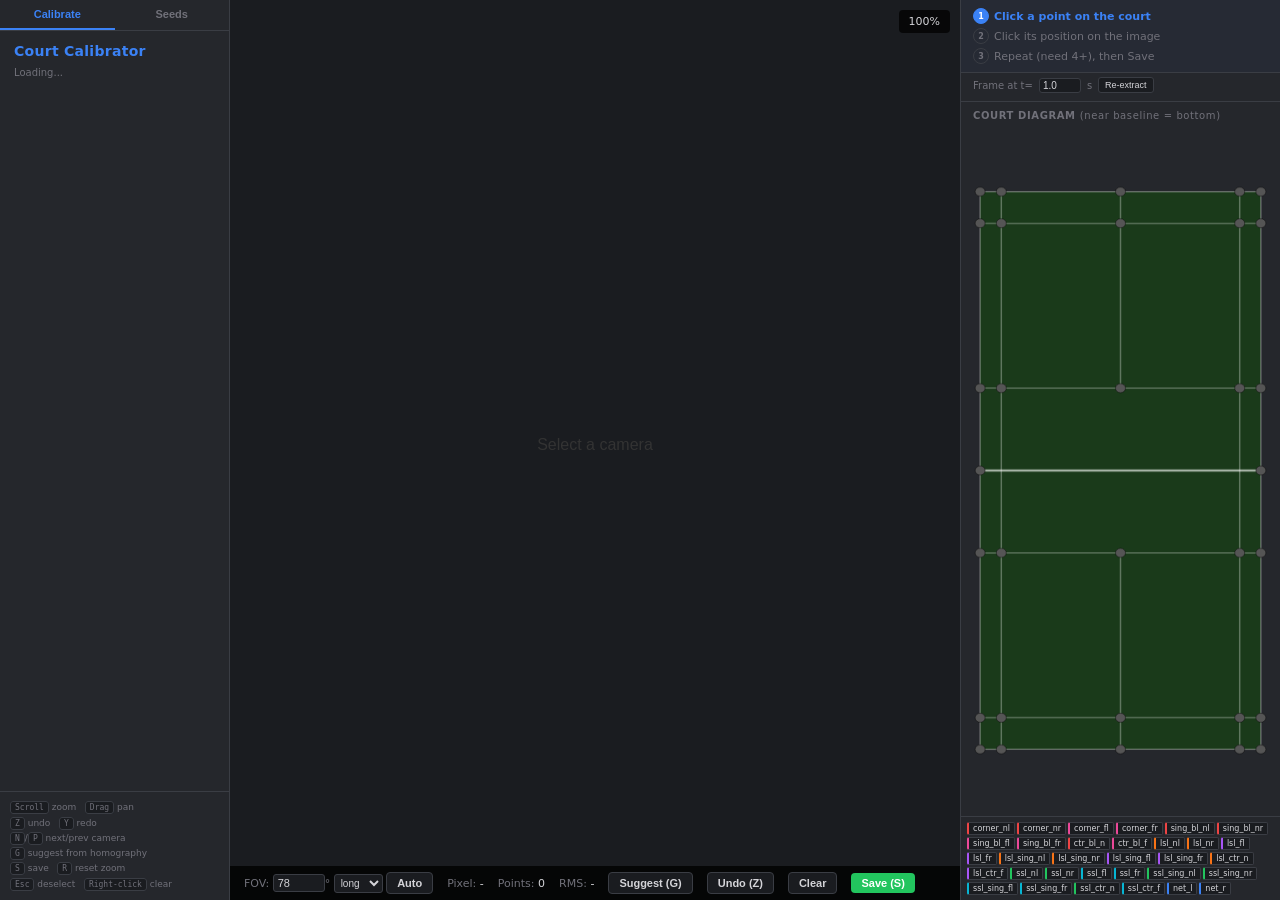
==== tools/calibrator.html @ 5d238a74 "BadmintonVR (NTU copy): offline pose pipeline v0.7.x for the GPU PC + Unity viewer tools/ = 2D pose " ====
<!DOCTYPE html>
<html lang="en">
<head>
<meta charset="utf-8">
<title>Court Calibrator</title>
<style>
:root{--bg:#1a1c20;--fg:#d4d4d8;--accent:#3b82f6;--panel:#25272c;--border:#3a3d44;
--danger:#ef4444;--success:#22c55e;--warn:#eab308;--muted:#71717a;}
*{margin:0;padding:0;box-sizing:border-box;}
body{font-family:'Segoe UI',system-ui,sans-serif;background:var(--bg);color:var(--fg);display:flex;height:100vh;overflow:hidden;}

.sb{width:230px;min-width:230px;background:var(--panel);border-right:1px solid var(--border);display:flex;flex-direction:column;}
.sb h2{padding:12px 14px 4px;font-size:14px;color:var(--accent);letter-spacing:.02em;}
.sb .info{padding:4px 14px 8px;font-size:10px;color:var(--muted);}
.grp{border-bottom:1px solid var(--border);}
.grp h3{padding:6px 12px 2px;font-size:10px;text-transform:uppercase;letter-spacing:.06em;color:var(--muted);cursor:default;}
.ci{padding:3px 12px 3px 18px;font-size:11px;cursor:pointer;border-radius:3px;white-space:nowrap;overflow:hidden;text-overflow:ellipsis;display:flex;align-items:center;gap:5px;}
.ci:hover{background:rgba(255,255,255,.04);}
.ci.act{background:rgba(59,130,246,.15);color:var(--accent);}
.ci .dot{width:7px;height:7px;border-radius:50%;flex-shrink:0;}
.ci .rms{margin-left:auto;font-size:9px;color:var(--muted);}
.cam-list{flex:1;overflow-y:auto;padding:4px 0;}
.shortcuts{padding:8px 10px;font-size:9px;color:var(--muted);border-top:1px solid var(--border);line-height:1.7;}
.shortcuts kbd{background:var(--bg);padding:1px 4px;border-radius:3px;border:1px solid var(--border);font-size:8px;}

.main{flex:1;display:flex;overflow:hidden;}

.ip{flex:1.5;position:relative;overflow:hidden;cursor:crosshair;min-width:300px;}
.ip canvas{position:absolute;top:0;left:0;}
.ov{position:absolute;padding:5px 10px;border-radius:4px;font-size:11px;pointer-events:none;background:rgba(0,0,0,.75);color:var(--fg);}
.hint{top:10px;left:10px;background:rgba(59,130,246,.85);color:#fff;font-weight:500;display:none;font-size:12px;}
.hint.show{display:block;}
.zi{top:10px;right:10px;}
.sbar{position:absolute;bottom:0;left:0;right:0;background:rgba(0,0,0,.8);padding:6px 14px;font-size:11px;display:flex;align-items:center;gap:14px;flex-wrap:wrap;}
.sbar span{color:var(--muted);} .sbar .v{color:var(--fg);}
.sbar input[type=number]{width:52px;background:var(--bg);border:1px solid var(--border);border-radius:3px;color:var(--fg);padding:2px 4px;font-size:11px;}
.sbar select{background:var(--bg);border:1px solid var(--border);border-radius:3px;color:var(--fg);padding:2px;font-size:10px;}
.btn{padding:4px 10px;border:1px solid var(--border);border-radius:4px;font-size:11px;font-weight:600;cursor:pointer;background:var(--bg);color:var(--fg);}
.btn:hover{background:#333;}
.btn-p{background:var(--accent);color:#fff;border:none;}
.btn-p:hover{background:#2563eb;}
.btn-g{background:var(--success);color:#fff;border:none;}
.btn-g:hover{background:#16a34a;}
.btn-w{background:var(--warn);color:#000;border:none;}

.cp{width:320px;min-width:280px;background:var(--panel);border-left:1px solid var(--border);display:flex;flex-direction:column;}
.cp h3{padding:8px 12px 4px;font-size:10px;text-transform:uppercase;letter-spacing:.06em;color:var(--muted);}
.cp .wf{padding:6px 12px;border-bottom:1px solid var(--border);background:rgba(59,130,246,.04);}
.cp .wf .step{display:flex;align-items:center;gap:5px;font-size:11px;padding:2px 0;color:var(--muted);}
.cp .wf .step.cur{color:var(--accent);font-weight:600;}
.cp .wf .step.done{color:var(--success);}
.cp .wf .step .n{display:inline-flex;align-items:center;justify-content:center;width:16px;height:16px;border-radius:50%;border:1.5px solid var(--border);font-size:8px;font-weight:700;flex-shrink:0;}
.cp .wf .step.cur .n{border-color:var(--accent);background:var(--accent);color:#fff;}
.cp .wf .step.done .n{border-color:var(--success);background:var(--success);color:#fff;}
.ccw{flex:1;position:relative;overflow:hidden;cursor:pointer;}
.ccw canvas{display:block;width:100%;height:100%;}
.ctip{position:absolute;padding:3px 7px;border-radius:3px;font-size:10px;background:rgba(0,0,0,.85);color:#fff;pointer-events:none;display:none;white-space:nowrap;}
.ps{padding:5px 6px;border-top:1px solid var(--border);display:flex;flex-wrap:wrap;gap:2px;max-height:110px;overflow-y:auto;}
.pc{font-size:8px;padding:1px 4px;border-radius:2px;background:var(--bg);border:1px solid var(--border);cursor:pointer;white-space:nowrap;}
.pc.placed{border-color:var(--success);color:var(--success);}
.pc.active{border-color:var(--accent);color:var(--accent);background:rgba(59,130,246,.1);}

.re-extract{padding:4px 12px 8px;border-bottom:1px solid var(--border);display:flex;align-items:center;gap:6px;font-size:10px;color:var(--muted);}
.re-extract input{width:42px;background:var(--bg);border:1px solid var(--border);border-radius:3px;color:var(--fg);padding:1px 3px;font-size:10px;}
.re-extract button{font-size:9px;padding:2px 6px;cursor:pointer;background:var(--bg);border:1px solid var(--border);border-radius:3px;color:var(--fg);}

.mode-toggle{display:flex;border-bottom:1px solid var(--border);}
.mt{flex:1;padding:8px 0;text-align:center;font-size:11px;font-weight:600;cursor:pointer;background:var(--panel);border:none;color:var(--muted);border-bottom:2px solid transparent;}
.mt:hover{background:rgba(255,255,255,.03);}
.mt.act{color:var(--accent);border-bottom-color:var(--accent);}

.sp{padding:10px 12px;}
.sp h4{font-size:10px;text-transform:uppercase;letter-spacing:.06em;color:var(--muted);margin-bottom:6px;}
.sp .plbl{padding:6px 10px;margin:3px 0;border-radius:4px;cursor:pointer;font-size:12px;font-weight:600;display:flex;align-items:center;gap:8px;border:1.5px solid var(--border);}
.sp .plbl:hover{background:rgba(255,255,255,.04);}
.sp .plbl.active{border-color:var(--accent);background:rgba(59,130,246,.1);}
.sp .plbl.placed{border-color:var(--success);}
.sp .plbl .pdot{width:10px;height:10px;border-radius:50%;}
.sp .plbl .pcoord{margin-left:auto;font-size:9px;color:var(--muted);font-weight:400;}
.sp .seed-status{font-size:10px;color:var(--muted);margin-top:8px;padding:4px 0;border-top:1px solid var(--border);}
</style>
</head>
<body>

<div class="sb">
  <div class="mode-toggle">
    <button class="mt act" id="mCalib" onclick="setMode('calib')">Calibrate</button>
    <button class="mt" id="mSeeds" onclick="setMode('seeds')">Seeds</button>
  </div>
  <h2 id="sbTitle">Court Calibrator</h2>
  <div class="info" id="status">Loading...</div>
  <div class="cam-list" id="camList"></div>
  <div class="shortcuts" id="shortcutsCalib">
    <kbd>Scroll</kbd> zoom &nbsp; <kbd>Drag</kbd> pan<br>
    <kbd>Z</kbd> undo &nbsp; <kbd>Y</kbd> redo<br>
    <kbd>N</kbd>/<kbd>P</kbd> next/prev camera<br>
    <kbd>G</kbd> suggest from homography<br>
    <kbd>S</kbd> save &nbsp; <kbd>R</kbd> reset zoom<br>
    <kbd>Esc</kbd> deselect &nbsp; <kbd>Right-click</kbd> clear
  </div>
  <div class="shortcuts" id="shortcutsSeeds" style="display:none">
    <kbd>Scroll</kbd> zoom &nbsp; <kbd>Drag</kbd> pan<br>
    <kbd>N</kbd>/<kbd>P</kbd> next/prev camera<br>
    <kbd>S</kbd> save seeds &nbsp; <kbd>R</kbd> reset zoom<br>
    <kbd>Right-click</kbd> clear seed
  </div>
</div>

<div class="main">
  <div class="ip" id="ipanel">
    <canvas id="icv"></canvas>
    <div class="ov hint" id="hint"></div>
    <div class="ov zi" id="zInfo">100%</div>
    <div class="sbar">
      <span>FOV: <input type="number" id="fovIn" value="78" step="0.5" min="30" max="180">°
        <select id="fovOn"><option value="long">long</option><option value="short">short</option></select>
        <button class="btn" id="bAutoFov" title="Find best FOV from clicked points">Auto</button></span>
      <span>Pixel: <span class="v" id="sPx">-</span></span>
      <span>Points: <span class="v" id="sPts">0</span></span>
      <span>RMS: <span class="v" id="sRms">-</span></span>
      <button class="btn" id="bSuggest">Suggest (G)</button>
      <button class="btn" id="bUndo">Undo (Z)</button>
      <button class="btn" id="bClear">Clear</button>
      <button class="btn btn-g" id="bSave">Save (S)</button>
    </div>
  </div>
  <div class="cp" id="calibPanel">
    <div class="wf" id="wf">
      <div class="step cur" id="ws1"><span class="n">1</span> Click a point on the court</div>
      <div class="step" id="ws2"><span class="n">2</span> Click its position on the image</div>
      <div class="step" id="ws3"><span class="n">3</span> Repeat (need 4+), then Save</div>
    </div>
    <div class="re-extract">
      Frame at t=<input type="number" id="frameTime" value="1.0" step="0.5" min="0">s
      <button id="bReExtract">Re-extract</button>
    </div>
    <h3>Court Diagram <span style="font-weight:400;text-transform:none">(near baseline = bottom)</span></h3>
    <div class="ccw" id="ccw">
      <canvas id="ccv"></canvas>
      <div class="ctip" id="ctip"></div>
    </div>
    <div class="ps" id="pstrip"></div>
  </div>
  <div class="cp" id="seedsPanel" style="display:none">
    <div class="wf">
      <div class="step cur" id="ss1"><span class="n">1</span> Click a player label below</div>
      <div class="step" id="ss2"><span class="n">2</span> Click their position on the frame</div>
      <div class="step" id="ss3"><span class="n">3</span> Repeat for all players, then Save</div>
    </div>
    <div class="re-extract">
      Frame at t=<input type="number" id="seedFrameTime" value="1.0" step="0.5" min="0">s
      <button id="bSeedReExtract">Re-extract</button>
    </div>
    <div class="sp" id="seedPlayers"></div>
    <div style="padding:6px 12px;border-top:1px solid var(--border);">
      <button class="btn" id="bAddFrame" style="width:100%">+ Seed at frame...</button>
      <div id="addFrameList" style="font-size:10px;color:var(--muted);margin-top:4px;"></div>
    </div>
    <div style="padding:6px 12px;border-top:1px solid var(--border);">
      <button class="btn btn-g" id="bSeedSave" style="width:100%">Save Seeds (S)</button>
    </div>
  </div>
</div>
<div class="ov" id="addFrameBanner" style="display:none;top:10px;left:50%;transform:translateX(-50%);background:rgba(234,179,8,.9);color:#000;font-weight:600;pointer-events:auto;">
  <span id="addFrameBannerText">Additional frame — click each player</span>
  <button class="btn" id="bAddFrameDone" style="margin-left:10px;">Done</button>
  <button class="btn" id="bAddFrameCancel" style="margin-left:4px;">Cancel</button>
</div>

<script>
/* ---- Court geometry (matches court_geometry.json) ---- */
const CP={
  corner_nl:[-3.05,-6.7],corner_nr:[3.05,-6.7],corner_fl:[-3.05,6.7],corner_fr:[3.05,6.7],
  sing_bl_nl:[-2.59,-6.7],sing_bl_nr:[2.59,-6.7],sing_bl_fl:[-2.59,6.7],sing_bl_fr:[2.59,6.7],
  ctr_bl_n:[0,-6.7],ctr_bl_f:[0,6.7],
  lsl_nl:[-3.05,-5.94],lsl_nr:[3.05,-5.94],lsl_fl:[-3.05,5.94],lsl_fr:[3.05,5.94],
  lsl_sing_nl:[-2.59,-5.94],lsl_sing_nr:[2.59,-5.94],lsl_sing_fl:[-2.59,5.94],lsl_sing_fr:[2.59,5.94],
  lsl_ctr_n:[0,-5.94],lsl_ctr_f:[0,5.94],
  ssl_nl:[-3.05,-1.98],ssl_nr:[3.05,-1.98],ssl_fl:[-3.05,1.98],ssl_fr:[3.05,1.98],
  ssl_sing_nl:[-2.59,-1.98],ssl_sing_nr:[2.59,-1.98],ssl_sing_fl:[-2.59,1.98],ssl_sing_fr:[2.59,1.98],
  ssl_ctr_n:[0,-1.98],ssl_ctr_f:[0,1.98],
  net_l:[-3.05,0],net_r:[3.05,0],
};
const PN=Object.keys(CP);
const NP=PN.length;

const CL=[
  // Horizontal lines
  ['corner_nl','sing_bl_nl'],['sing_bl_nl','ctr_bl_n'],['ctr_bl_n','sing_bl_nr'],['sing_bl_nr','corner_nr'],
  ['lsl_nl','lsl_sing_nl'],['lsl_sing_nl','lsl_ctr_n'],['lsl_ctr_n','lsl_sing_nr'],['lsl_sing_nr','lsl_nr'],
  ['ssl_nl','ssl_sing_nl'],['ssl_sing_nl','ssl_ctr_n'],['ssl_ctr_n','ssl_sing_nr'],['ssl_sing_nr','ssl_nr'],
  ['net_l','net_r'],
  ['ssl_fl','ssl_sing_fl'],['ssl_sing_fl','ssl_ctr_f'],['ssl_ctr_f','ssl_sing_fr'],['ssl_sing_fr','ssl_fr'],
  ['lsl_fl','lsl_sing_fl'],['lsl_sing_fl','lsl_ctr_f'],['lsl_ctr_f','lsl_sing_fr'],['lsl_sing_fr','lsl_fr'],
  ['corner_fl','sing_bl_fl'],['sing_bl_fl','ctr_bl_f'],['ctr_bl_f','sing_bl_fr'],['sing_bl_fr','corner_fr'],
  // Vertical lines
  ['corner_nl','lsl_nl'],['lsl_nl','ssl_nl'],['ssl_nl','net_l'],['net_l','ssl_fl'],['ssl_fl','lsl_fl'],['lsl_fl','corner_fl'],
  ['corner_nr','lsl_nr'],['lsl_nr','ssl_nr'],['ssl_nr','net_r'],['net_r','ssl_fr'],['ssl_fr','lsl_fr'],['lsl_fr','corner_fr'],
  ['sing_bl_nl','lsl_sing_nl'],['lsl_sing_nl','ssl_sing_nl'],['ssl_sing_nl','ssl_sing_fl'],['ssl_sing_fl','lsl_sing_fl'],['lsl_sing_fl','sing_bl_fl'],
  ['sing_bl_nr','lsl_sing_nr'],['lsl_sing_nr','ssl_sing_nr'],['ssl_sing_nr','ssl_sing_fr'],['ssl_sing_fr','lsl_sing_fr'],['lsl_sing_fr','sing_bl_fr'],
  ['ctr_bl_n','lsl_ctr_n'],['lsl_ctr_n','ssl_ctr_n'],
  ['ssl_ctr_f','lsl_ctr_f'],['lsl_ctr_f','ctr_bl_f'],
];

function ptColor(n){
  const z=CP[n][1];
  if(z<-6)return'#ef4444';if(z<-3)return'#f97316';if(z<-1)return'#22c55e';
  if(z<1)return'#3b82f6';if(z<3)return'#06b6d4';if(z<6)return'#a855f7';return'#ec4899';
}

/* ---- State ---- */
let cameras=[],ci=-1,activePt=null,placed={},img=null;
let zm=1,px=0,py=0;
let undoS=[],redoS=[];
let suggestPrev=null;

/* ---- DOM ---- */
const icv=document.getElementById('icv'),ix=icv.getContext('2d'),ipanel=document.getElementById('ipanel');
const ccv=document.getElementById('ccv'),cx_=ccv.getContext('2d'),ccw=document.getElementById('ccw');
const ctip=document.getElementById('ctip');

/* ---- Undo ---- */
function pushU(){undoS.push(JSON.parse(JSON.stringify(placed)));redoS=[]}
function doUndo(){if(!undoS.length)return;redoS.push(JSON.parse(JSON.stringify(placed)));placed=undoS.pop();render()}
function doRedo(){if(!redoS.length)return;undoS.push(JSON.parse(JSON.stringify(placed)));placed=redoS.pop();render()}
function nPlaced(){return Object.keys(placed).length}

/* ---- Camera list ---- */
async function loadCameras(){
  cameras=await fetch('/api/cameras').then(r=>r.json());
  renderCamList();
  if(cameras.length)goCamera(0);
  document.getElementById('status').textContent=cameras.length+' cameras';
}

function goCamera(idx){
  if(idx<0||idx>=cameras.length)return;
  if(addFrameMode)finishAddFrame(false);
  ci=idx;undoS=[];redoS=[];activePt=null;zm=1;px=0;py=0;suggestPrev=null;
  const cam=cameras[ci];
  document.getElementById('fovIn').value=cam.saved_fov||cam.fov_deg;
  placed={};
  if(cam.saved_points){
    for(const[n,px_]of Object.entries(cam.saved_points))placed[n]=px_;
  }
  img=new Image();
  img.onload=()=>render();
  img.src='/frames/'+encodeURIComponent(cam.view+'.jpg')+'?t='+Date.now();
  renderCamList();updateHint();
}

function renderCamList(){
  const el=document.getElementById('camList');
  let html='',lastGrp='';
  cameras.forEach((c,i)=>{
    if(c.group!==lastGrp){lastGrp=c.group;html+=`<div class="grp"><h3>${c.group}</h3></div>`}
    const dotC=c.calibrated?(c.rms>15?'var(--warn)':'var(--success)'):'var(--border)';
    const rms=c.calibrated?c.rms.toFixed(1)+'px':'';
    html+=`<div class="ci${i===ci?' act':''}" onclick="goCamera(${i})"><span class="dot" style="background:${dotC}"></span>${c.camera}<span class="rms">${rms}</span></div>`;
  });
  el.innerHTML=html;
  const a=el.querySelector('.act');if(a)a.scrollIntoView({block:'nearest'});
}

/* ---- Court diagram ---- */
let csc=1,cox=0,coy=0;
const CW=6.1,CLen=13.4;
function c2s(x,z){return[cox+(x+3.05)*csc,coy+(6.7-z)*csc]}

function drawCourt(){
  const W=ccw.clientWidth,H=ccw.clientHeight;
  if(W<30||H<30)return;
  ccv.width=W;ccv.height=H;
  const c=cx_;c.clearRect(0,0,W,H);
  csc=Math.min(W*.88/CW,H*.92/CLen);
  cox=(W-CW*csc)/2;coy=(H-CLen*csc)/2;

  // Surface
  c.fillStyle='#1a3a1a';
  const[sx0,sy0]=c2s(-3.05,6.7);
  c.fillRect(sx0,sy0,CW*csc,CLen*csc);

  // Lines
  c.strokeStyle='rgba(255,255,255,.3)';c.lineWidth=1.5;
  CL.forEach(([a,b])=>{const[ax,ay]=c2s(CP[a][0],CP[a][1]);const[bx,by]=c2s(CP[b][0],CP[b][1]);c.beginPath();c.moveTo(ax,ay);c.lineTo(bx,by);c.stroke()});

  // Net (thicker)
  c.strokeStyle='rgba(255,255,255,.5)';c.lineWidth=2.5;
  const[n1x,n1y]=c2s(-3.05,0),[n2x,n2y]=c2s(3.05,0);
  c.beginPath();c.moveTo(n1x,n1y);c.lineTo(n2x,n2y);c.stroke();

  // Points
  for(const n of PN){
    const[sx,sy]=c2s(CP[n][0],CP[n][1]);
    const isAct=n===activePt,isPl=n in placed;
    const r=isAct?8:5;
    if(isAct){c.beginPath();c.arc(sx,sy,r+3,0,Math.PI*2);c.strokeStyle='#fff';c.lineWidth=2;c.stroke()}
    c.beginPath();c.arc(sx,sy,r,0,Math.PI*2);
    c.fillStyle=isAct?'#3b82f6':isPl?ptColor(n):'#555';c.fill();
    c.strokeStyle='rgba(0,0,0,.4)';c.lineWidth=1;c.stroke();
  }
}

ccv.addEventListener('click',e=>{
  const rect=ccv.getBoundingClientRect(),mx=e.clientX-rect.left,my=e.clientY-rect.top;
  let best=null,bd=20;
  for(const n of PN){const[sx,sy]=c2s(CP[n][0],CP[n][1]);const d=Math.hypot(sx-mx,sy-my);if(d<bd){bd=d;best=n}}
  if(best){activePt=best;updateHint();render()}
});
ccv.addEventListener('contextmenu',e=>{
  e.preventDefault();
  const rect=ccv.getBoundingClientRect(),mx=e.clientX-rect.left,my=e.clientY-rect.top;
  let best=null,bd=20;
  for(const n of PN){const[sx,sy]=c2s(CP[n][0],CP[n][1]);const d=Math.hypot(sx-mx,sy-my);if(d<bd){bd=d;best=n}}
  if(best&&(best in placed)){pushU();delete placed[best];render()}
});
ccv.addEventListener('mousemove',e=>{
  const rect=ccv.getBoundingClientRect(),mx=e.clientX-rect.left,my=e.clientY-rect.top;
  let best=null,bd=20;
  for(const n of PN){const[sx,sy]=c2s(CP[n][0],CP[n][1]);const d=Math.hypot(sx-mx,sy-my);if(d<bd){bd=d;best=n}}
  ccv.style.cursor=best?'pointer':'default';
  if(best){ctip.textContent=best;ctip.style.left=(mx+12)+'px';ctip.style.top=(my-10)+'px';ctip.style.display='block'}
  else{ctip.style.display='none'}
});
ccv.addEventListener('mouseleave',()=>{ctip.style.display='none'});

/* ---- Image canvas ---- */
function resizeIcv(){icv.width=ipanel.clientWidth;icv.height=ipanel.clientHeight}

function i2s(ix_,iy_){
  if(!img||!img.width)return[0,0];
  const fs=Math.min(icv.width/img.width,icv.height/img.height),iw=img.width*fs,ih=img.height*fs;
  const ox=(icv.width/zm-iw)/2,oy=(icv.height/zm-ih)/2;
  return[(ox+ix_*fs)*zm+px,(oy+iy_*fs)*zm+py];
}
function s2i(sx,sy){
  if(!img||!img.width)return null;
  const fs=Math.min(icv.width/img.width,icv.height/img.height),iw=img.width*fs,ih=img.height*fs;
  const ox=(icv.width/zm-iw)/2,oy=(icv.height/zm-ih)/2;
  return[((sx-px)/zm-ox)/fs,((sy-py)/zm-oy)/fs];
}

function drawImg(){
  const c=ix;c.clearRect(0,0,icv.width,icv.height);
  if(!img||!img.width){c.fillStyle='#333';c.font='16px sans-serif';c.textAlign='center';c.fillText('Select a camera',icv.width/2,icv.height/2);c.textAlign='start';return}
  c.save();c.translate(px,py);c.scale(zm,zm);
  const fs=Math.min(icv.width/img.width,icv.height/img.height),iw=img.width*fs,ih=img.height*fs;
  const ox=(icv.width/zm-iw)/2,oy=(icv.height/zm-ih)/2;
  c.drawImage(img,ox,oy,iw,ih);

  // Homography overlay
  const H=homoFromPlaced();
  if(H){
    c.strokeStyle='rgba(0,255,0,.35)';c.lineWidth=1.5/zm;
    CL.forEach(([a,b])=>{
      const pa=projPt(H,CP[a]),pb=projPt(H,CP[b]);
      if(!pa||!pb)return;
      c.beginPath();c.moveTo(ox+pa[0]*iw/img.width,oy+pa[1]*ih/img.height);
      c.lineTo(ox+pb[0]*iw/img.width,oy+pb[1]*ih/img.height);c.stroke();
    });
  }

  // Suggest preview
  if(suggestPrev){
    c.strokeStyle='rgba(255,220,50,.6)';c.lineWidth=2/zm;
    CL.forEach(([a,b])=>{
      const pa=suggestPrev[a]||(a in placed?placed[a]:null);
      const pb=suggestPrev[b]||(b in placed?placed[b]:null);
      if(!pa||!pb)return;
      c.beginPath();c.moveTo(ox+pa[0]*iw/img.width,oy+pa[1]*ih/img.height);
      c.lineTo(ox+pb[0]*iw/img.width,oy+pb[1]*ih/img.height);c.stroke();
    });
    for(const n in suggestPrev){
      const p=suggestPrev[n];
      const ppx=ox+p[0]*iw/img.width,ppy=oy+p[1]*ih/img.height;
      c.beginPath();c.arc(ppx,ppy,4/zm,0,Math.PI*2);c.fillStyle='rgba(255,220,50,.85)';c.fill();
    }
  }

  // Placed points
  for(const n in placed){
    const[ipx,ipy]=placed[n];
    const ppx=ox+ipx*iw/img.width,ppy=oy+ipy*ih/img.height;
    const r=4/zm,isA=n===activePt;
    c.beginPath();c.moveTo(ppx-r*3,ppy);c.lineTo(ppx+r*3,ppy);c.moveTo(ppx,ppy-r*3);c.lineTo(ppx,ppy+r*3);
    c.strokeStyle=isA?'#3b82f6':ptColor(n);c.lineWidth=(isA?2.5:1.5)/zm;c.stroke();
    c.beginPath();c.arc(ppx,ppy,r*.7,0,Math.PI*2);c.fillStyle=isA?'#3b82f6':ptColor(n);c.fill();
    c.font=`bold ${10/zm}px sans-serif`;
    const tw=c.measureText(n).width;c.fillStyle='rgba(0,0,0,.7)';c.fillRect(ppx+r*2,ppy-r*2.5,tw+4/zm,13/zm);
    c.fillStyle='#fff';c.fillText(n,ppx+r*2+2/zm,ppy-r*.3);
  }
  c.restore();
  if(appMode==='seeds')drawSeedMarkers();
  document.getElementById('zInfo').textContent=Math.round(zm*100)+'%';
  document.getElementById('sPts').textContent=nPlaced();
}

// Click-drag / place
let dragStart=null,didDrag=false;
const DRAG_T=5;

icv.addEventListener('mousedown',e=>{if(e.button===0){dragStart=[e.clientX,e.clientY];didDrag=false;e.preventDefault()}});
icv.addEventListener('mousemove',e=>{
  const rect=icv.getBoundingClientRect(),pos=s2i(e.clientX-rect.left,e.clientY-rect.top);
  if(pos&&img)document.getElementById('sPx').textContent=`${Math.round(pos[0])}, ${Math.round(pos[1])}`;
  if(dragStart){
    const dx=e.clientX-dragStart[0],dy=e.clientY-dragStart[1];
    if(!didDrag&&Math.hypot(dx,dy)>DRAG_T){didDrag=true;dragStart=[e.clientX,e.clientY]}
    if(didDrag){px+=e.clientX-dragStart[0];py+=e.clientY-dragStart[1];dragStart=[e.clientX,e.clientY];drawImg();ipanel.style.cursor='grab'}
  }
});
icv.addEventListener('mouseup',e=>{
  if(dragStart&&!didDrag){
    if(appMode==='seeds'){
      if(activePlayer&&img){
        const rect=icv.getBoundingClientRect(),pos=s2i(e.clientX-rect.left,e.clientY-rect.top);
        if(pos){
          const ix_=pos[0],iy_=pos[1];
          if(ix_>=0&&ix_<=img.width&&iy_>=0&&iy_<=img.height){
            const target=addFrameMode?addFrameSeeds:viewSeeds();
            target[activePlayer]=[ix_,iy_];
            const players=getClipPlayers(cameras[ci]);
            let next=null;
            for(let off=1;off<=players.length;off++){
              const np=players[(players.indexOf(activePlayer)+off)%players.length];
              if(!target[np]){next=np;break}
            }
            if(next)selectPlayer(next);
            else{activePlayer=null;document.getElementById('hint').classList.remove('show');
              document.getElementById('ss1').className='step done';
              document.getElementById('ss2').className='step done';
              document.getElementById('ss3').className='step cur';}
            renderSeedPanel();drawImg();drawSeedMarkers();
          }
        }
      }
      dragStart=null;didDrag=false;ipanel.style.cursor='crosshair';return;
    }
    if(suggestPrev){acceptSuggest();dragStart=null;return}
    if(activePt&&img){
      const rect=icv.getBoundingClientRect(),pos=s2i(e.clientX-rect.left,e.clientY-rect.top);
      if(pos){
        const ix_=pos[0],iy_=pos[1];
        if(ix_>=0&&ix_<=img.width&&iy_>=0&&iy_<=img.height){
          pushU();placed[activePt]=[ix_,iy_];
          let next=null;
          for(let off=1;off<NP;off++){const ni=PN[(PN.indexOf(activePt)+off)%NP];if(!(ni in placed)){next=ni;break}}
          activePt=next;updateHint();render();
        }
      }
    }
  }
  dragStart=null;didDrag=false;ipanel.style.cursor='crosshair';
});
icv.addEventListener('mouseleave',()=>{dragStart=null;didDrag=false;ipanel.style.cursor='crosshair'});

// Right-click clear nearest
icv.addEventListener('contextmenu',e=>{
  e.preventDefault();if(!img)return;
  if(appMode==='seeds'){
    const rect=icv.getBoundingClientRect(),sx=e.clientX-rect.left,sy=e.clientY-rect.top;
    const vs=viewSeeds();
    let best=null,bd=30;
    for(const[p,xy] of Object.entries(vs)){const[spx,spy]=i2s(xy[0],xy[1]);const d=Math.hypot(spx-sx,spy-sy);if(d<bd){bd=d;best=p}}
    if(best){delete vs[best];renderSeedPanel();drawImg();drawSeedMarkers()}
    return;
  }
  const rect=icv.getBoundingClientRect(),sx=e.clientX-rect.left,sy=e.clientY-rect.top;
  let best=null,bd=25;
  for(const n in placed){const[spx,spy]=i2s(placed[n][0],placed[n][1]);const d=Math.hypot(spx-sx,spy-sy);if(d<bd){bd=d;best=n}}
  if(best){pushU();delete placed[best];render()}
});

// Zoom
icv.addEventListener('wheel',e=>{
  e.preventDefault();const rect=icv.getBoundingClientRect(),mx=e.clientX-rect.left,my=e.clientY-rect.top;
  const oz=zm;zm*=e.deltaY<0?1.15:1/1.15;zm=Math.max(.5,Math.min(30,zm));
  px=mx-(mx-px)*(zm/oz);py=my-(my-py)*(zm/oz);drawImg();
},{passive:false});

/* ---- Homography (DLT) ---- */
function solve8(A,b){
  const n=8,M=A.map((r,i)=>[...r,b[i]]);
  for(let c=0;c<n;c++){let mv=Math.abs(M[c][c]),mr=c;for(let r=c+1;r<n;r++){if(Math.abs(M[r][c])>mv){mv=Math.abs(M[r][c]);mr=r}}if(mv<1e-12)return null;[M[c],M[mr]]=[M[mr],M[c]];for(let r=c+1;r<n;r++){const f=M[r][c]/M[c][c];for(let j=c;j<=n;j++)M[r][j]-=f*M[c][j]}}
  const x=Array(n);for(let i=n-1;i>=0;i--){x[i]=M[i][n];for(let j=i+1;j<n;j++)x[i]-=M[i][j]*x[j];x[i]/=M[i][i]}return x;
}
function _normT(pts){
  const n=pts.length;let mx=0,my=0;
  for(let i=0;i<n;i++){mx+=pts[i][0];my+=pts[i][1]}mx/=n;my/=n;
  let md=0;for(let i=0;i<n;i++)md+=Math.hypot(pts[i][0]-mx,pts[i][1]-my);md/=n;
  const s=md>1e-10?Math.SQRT2/md:1;
  return{p:pts.map(([x,y])=>[s*(x-mx),s*(y-my)]),T:[s,0,-s*mx,0,s,-s*my,0,0,1]};
}
function _m3inv(M){
  const[a,b,c,d,e,f,g,h,i]=M;const det=a*(e*i-f*h)-b*(d*i-f*g)+c*(d*h-e*g);
  if(Math.abs(det)<1e-15)return null;const id=1/det;
  return[(e*i-f*h)*id,(c*h-b*i)*id,(b*f-c*e)*id,(f*g-d*i)*id,(a*i-c*g)*id,(c*d-a*f)*id,(d*h-e*g)*id,(b*g-a*h)*id,(a*e-b*d)*id];
}
function _m3mul(A,B){const r=Array(9).fill(0);for(let i=0;i<3;i++)for(let j=0;j<3;j++)for(let k=0;k<3;k++)r[i*3+j]+=A[i*3+k]*B[k*3+j];return r}
function _dlt(src,dst){
  const n=src.length;
  if(n===4){
    const A=[],b=[];
    for(let i=0;i<4;i++){const[x,y]=src[i],[xp,yp]=dst[i];A.push([x,y,1,0,0,0,-xp*x,-xp*y]);b.push(xp);A.push([0,0,0,x,y,1,-yp*x,-yp*y]);b.push(yp)}
    const h=solve8(A,b);return h?[h[0],h[1],h[2],h[3],h[4],h[5],h[6],h[7],1]:null;
  }
  const rows=[],rhs=[];
  for(let i=0;i<n;i++){const[x,y]=src[i],[xp,yp]=dst[i];rows.push([x,y,1,0,0,0,-xp*x,-xp*y]);rhs.push(xp);rows.push([0,0,0,x,y,1,-yp*x,-yp*y]);rhs.push(yp)}
  const ATA=Array.from({length:8},()=>Array(8).fill(0)),ATb=Array(8).fill(0);
  for(let i=0;i<8;i++){for(let j=0;j<8;j++){let s=0;for(let k=0;k<2*n;k++)s+=rows[k][i]*rows[k][j];ATA[i][j]=s}let s=0;for(let k=0;k<2*n;k++)s+=rows[k][i]*rhs[k];ATb[i]=s}
  const h=solve8(ATA,ATb);return h?[h[0],h[1],h[2],h[3],h[4],h[5],h[6],h[7],1]:null;
}
function homoN(src,dst){
  if(src.length<4)return null;
  const sn=_normT(src),dn=_normT(dst);
  const Hn=_dlt(sn.p,dn.p);if(!Hn)return null;
  const TdI=_m3inv(dn.T);if(!TdI)return null;
  const H=_m3mul(_m3mul(TdI,Hn),sn.T);
  if(Math.abs(H[8])<1e-15)return null;
  for(let i=0;i<9;i++)H[i]/=H[8];return H;
}
function homoFromPlaced(){
  const vis=Object.keys(placed);
  if(vis.length<4)return null;
  return homoN(vis.map(n=>CP[n]),vis.map(n=>placed[n]));
}
function projPt(H,pt){const[x,y]=pt,w=H[6]*x+H[7]*y+H[8];if(Math.abs(w)<1e-10)return null;return[(H[0]*x+H[1]*y+H[2])/w,(H[3]*x+H[4]*y+H[5])/w]}

/* ---- Suggest ---- */
function autoSuggest(){
  if(nPlaced()<4){alert('Need at least 4 points placed.');return}
  const H=homoFromPlaced();
  if(!H){alert('Cannot compute homography.');return}
  suggestPrev={};
  for(const n of PN){
    if(n in placed)continue;
    const p=projPt(H,CP[n]);
    if(p&&p[0]>=0&&p[0]<=img.width&&p[1]>=0&&p[1]<=img.height)suggestPrev[n]=p;
  }
  if(!Object.keys(suggestPrev).length){suggestPrev=null;alert('All visible points already placed.');return}
  const h=document.getElementById('hint');
  h.textContent='Accept suggestion? Click image or press Y=yes, Esc=no';
  h.classList.add('show');h.style.background='rgba(34,197,94,.85)';
  drawImg();
}
function acceptSuggest(){
  if(!suggestPrev)return;
  pushU();
  for(const n in suggestPrev)placed[n]=suggestPrev[n];
  suggestPrev=null;
  document.getElementById('hint').style.background='';
  updateHint();render();
}
function rejectSuggest(){
  suggestPrev=null;
  document.getElementById('hint').style.background='';
  updateHint();drawImg();
}

/* ---- Save ---- */
async function saveCurrent(){
  if(ci<0)return;
  const pts=Object.entries(placed).map(([n,p])=>({name:n,px:p[0],py:p[1]}));
  if(pts.length<4){alert('Need at least 4 points.');return}
  const fov=parseFloat(document.getElementById('fovIn').value);
  const fovOn=document.getElementById('fovOn').value;
  const res=await fetch('/api/calibrate',{
    method:'POST',headers:{'Content-Type':'application/json'},
    body:JSON.stringify({view:cameras[ci].view,fov_deg:fov,fov_on:fovOn,points:pts})
  }).then(r=>r.json());
  if(res.error){alert('Error: '+res.error);return}
  document.getElementById('sRms').textContent=res.rms_px.toFixed(2)+'px';
  document.getElementById('sRms').style.color=res.warning?'var(--warn)':'var(--success)';
  cameras[ci].calibrated=true;cameras[ci].rms=res.rms_px;cameras[ci].saved_fov=fov;
  cameras[ci].saved_points={};
  for(const n in placed)cameras[ci].saved_points[n]=[...placed[n]];
  renderCamList();
  if(res.warning)alert('Saved but RMS '+res.rms_px.toFixed(1)+'px > 15px — check clicks or FOV.');
}

/* ---- Auto FOV ---- */
document.getElementById('bAutoFov').addEventListener('click',async()=>{
  if(ci<0)return;
  const pts=Object.entries(placed).map(([n,p])=>({name:n,px:p[0],py:p[1]}));
  if(pts.length<4){alert('Need at least 4 points.');return}
  const fovOn=document.getElementById('fovOn').value;
  document.getElementById('bAutoFov').textContent='...';
  const res=await fetch('/api/auto-fov',{
    method:'POST',headers:{'Content-Type':'application/json'},
    body:JSON.stringify({view:cameras[ci].view,fov_on:fovOn,points:pts})
  }).then(r=>r.json());
  document.getElementById('bAutoFov').textContent='Auto';
  if(res.error){alert('Error: '+res.error);return}
  document.getElementById('fovIn').value=res.fov_deg.toFixed(1);
  document.getElementById('sRms').textContent=res.rms_px.toFixed(2)+'px (preview)';
  document.getElementById('sRms').style.color=res.rms_px>15?'var(--warn)':'var(--success)';
  alert('Best FOV: '+res.fov_deg.toFixed(1)+'° → RMS '+res.rms_px.toFixed(2)+'px\nClick Save to apply.');
});

/* ---- Re-extract ---- */
document.getElementById('bReExtract').addEventListener('click',async()=>{
  if(ci<0)return;
  const t=parseFloat(document.getElementById('frameTime').value)||1.0;
  document.getElementById('bReExtract').textContent='...';
  await fetch('/api/re-extract',{
    method:'POST',headers:{'Content-Type':'application/json'},
    body:JSON.stringify({view:cameras[ci].view,time:t})
  });
  document.getElementById('bReExtract').textContent='Re-extract';
  img=new Image();img.onload=()=>render();
  img.src='/frames/'+encodeURIComponent(cameras[ci].view+'.jpg')+'?t='+Date.now();
});

/* ---- Render ---- */
function render(){resizeIcv();drawImg();drawCourt();renderPS();if(appMode==='seeds')renderSeedPanel()}
function renderPS(){
  const el=document.getElementById('pstrip');
  el.innerHTML=PN.map(n=>{
    const pl=n in placed,ac=n===activePt;
    return`<span class="pc${ac?' active':''}${pl?' placed':''}" onclick="activePt='${n}';updateHint();render()" oncontextmenu="event.preventDefault();if('${n}' in placed){pushU();delete placed['${n}'];render()}" style="border-left:2px solid ${ptColor(n)}">${n}</span>`;
  }).join('');
}
function updateHint(){
  const h=document.getElementById('hint');
  const ws1=document.getElementById('ws1'),ws2=document.getElementById('ws2'),ws3=document.getElementById('ws3');
  if(activePt){
    h.textContent='Place: '+activePt;h.classList.add('show');
    ws1.className='step done';ws2.className='step cur';ws3.className='step';
  }else if(nPlaced()>=4){
    h.classList.remove('show');
    ws1.className='step done';ws2.className='step done';ws3.className='step cur';
  }else{
    h.classList.remove('show');
    ws1.className='step cur';ws2.className='step';ws3.className='step';
  }
  const rmsVal=cameras[ci]?.rms;
  document.getElementById('sRms').textContent=rmsVal!=null?rmsVal.toFixed(2)+'px':'-';
  document.getElementById('sRms').style.color=rmsVal>15?'var(--warn)':rmsVal!=null?'var(--success)':'var(--muted)';
}

/* ---- Keyboard ---- */
document.addEventListener('keydown',e=>{
  if(e.target.tagName==='INPUT'||e.target.tagName==='SELECT')return;
  const k=e.key.toLowerCase();
  if(suggestPrev){
    if(k==='y'||k==='enter')acceptSuggest();
    else if(k==='escape'||k==='n')rejectSuggest();
    return;
  }
  if(appMode==='seeds'){
    if(addFrameMode){
      if(k==='escape')finishAddFrame(false);
      else if(k==='enter'){e.preventDefault();finishAddFrame(true)}
      else if(k==='r'){zm=1;px=0;py=0;drawImg()}
      return;
    }
    if(k==='s'){e.preventDefault();saveSeeds()}
    else if(k==='n'||k==='arrowright')goCamera(ci+1);
    else if(k==='p'||k==='arrowleft')goCamera(ci-1);
    else if(k==='r'){zm=1;px=0;py=0;drawImg()}
    else if(k==='escape'){activePlayer=null;document.getElementById('hint').classList.remove('show');renderSeedPanel()}
    return;
  }
  if(k==='z'&&!e.ctrlKey)doUndo();
  else if(k==='z'&&e.ctrlKey){e.preventDefault();doUndo()}
  else if(k==='y')doRedo();
  else if(k==='s'){e.preventDefault();saveCurrent()}
  else if(k==='n'||k==='arrowright')goCamera(ci+1);
  else if(k==='p'||k==='arrowleft')goCamera(ci-1);
  else if(k==='g')autoSuggest();
  else if(k==='r'){zm=1;px=0;py=0;drawImg()}
  else if(k==='escape'){activePt=null;updateHint();render()}
});

/* ---- Wiring ---- */
document.getElementById('bSuggest').onclick=autoSuggest;
document.getElementById('bUndo').onclick=doUndo;
document.getElementById('bClear').onclick=()=>{if(!nPlaced())return;pushU();placed={};render()};
document.getElementById('bSave').onclick=saveCurrent;

/* ---- Seeds mode ---- */
let appMode='calib';
const PLAYER_COLORS={P1:'#ef4444',P2:'#3b82f6',P3:'#22c55e',P4:'#f59e0b'};
let activePlayer=null;
let seedsByClip={};
/* additional-frame seeding (Task 5) */
let addFrameMode=false,addFrameTime=null,addFrameSeeds={},savedMainImg=null;
let additionalSeedsByClip={}; // cid -> { view: [{frame_time, seeds}, ...] }

function getClipPlayers(cam){
  return cam&&cam.mode==='doubles'?['P1','P2','P3','P4']:['P1','P2'];
}

function currentClipId(){
  if(ci<0||!cameras[ci])return null;
  return cameras[ci].clip;
}

function currentSeeds(){
  const cid=currentClipId();
  if(!cid)return{};
  if(!seedsByClip[cid])seedsByClip[cid]={};
  return seedsByClip[cid];
}

function viewSeeds(){
  if(ci<0)return{};
  const s=currentSeeds();
  const v=cameras[ci].view;
  if(!s[v])s[v]={};
  return s[v];
}

function setMode(m){
  if(addFrameMode&&m!=='seeds')finishAddFrame(false);
  appMode=m;
  document.getElementById('mCalib').classList.toggle('act',m==='calib');
  document.getElementById('mSeeds').classList.toggle('act',m==='seeds');
  document.getElementById('calibPanel').style.display=m==='calib'?'':'none';
  document.getElementById('seedsPanel').style.display=m==='seeds'?'':'none';
  document.getElementById('shortcutsCalib').style.display=m==='calib'?'':'none';
  document.getElementById('shortcutsSeeds').style.display=m==='seeds'?'':'none';
  document.getElementById('sbTitle').textContent=m==='calib'?'Court Calibrator':'Player Seeds';
  const sbar=document.querySelector('.sbar');
  sbar.style.display=m==='calib'?'':'none';
  activePlayer=null;
  if(m==='seeds')renderSeedPanel();
  render();
}

function renderSeedPanel(){
  const el=document.getElementById('seedPlayers');
  if(ci<0||!cameras[ci]){el.innerHTML='<h4>Select a camera</h4>';return}
  const cam=cameras[ci];
  const players=getClipPlayers(cam);
  const vs=addFrameMode?addFrameSeeds:viewSeeds();
  let html=`<h4>Players (${cam.mode||'singles'})${addFrameMode?' — additional frame t='+addFrameTime+'s':''}</h4>`;
  for(const p of players){
    const isAct=p===activePlayer;
    const hasSeed=vs[p];
    const cls=isAct?' active':hasSeed?' placed':'';
    const coord=hasSeed?`${Math.round(hasSeed[0])}, ${Math.round(hasSeed[1])}`:'';
    html+=`<div class="plbl${cls}" onclick="selectPlayer('${p}')">
      <span class="pdot" style="background:${PLAYER_COLORS[p]}"></span>${p}
      <span class="pcoord">${coord}</span></div>`;
  }
  if(!addFrameMode){
    const allSeeds=currentSeeds();
    const clipCams=cameras.filter(c=>c.clip===cam.clip);
    const done=clipCams.filter(c=>{
      const s=allSeeds[c.view];
      return s&&Object.keys(s).length>=players.length;
    }).length;
    html+=`<div class="seed-status">${done}/${clipCams.length} cameras seeded</div>`;
  }
  el.innerHTML=html;
  renderAddFrameList();
}

function renderAddFrameList(){
  const el=document.getElementById('addFrameList');
  if(!el)return;
  if(ci<0||!cameras[ci]||addFrameMode){el.innerHTML='';return}
  const cid=currentClipId(),view=cameras[ci].view;
  const list=(additionalSeedsByClip[cid]&&additionalSeedsByClip[cid][view])||[];
  if(!list.length){el.innerHTML='';return}
  el.innerHTML=list.map((af,i)=>
    `<div style="display:flex;justify-content:space-between;align-items:center;padding:2px 0;">
      <span>t=${af.frame_time}s: ${Object.keys(af.seeds).join(',')}</span>
      <button class="btn" style="font-size:9px;padding:1px 5px;" onclick="removeAddFrame(${i})">x</button>
    </div>`).join('');
}

function removeAddFrame(i){
  const cid=currentClipId(),view=cameras[ci].view;
  if(!additionalSeedsByClip[cid]||!additionalSeedsByClip[cid][view])return;
  additionalSeedsByClip[cid][view].splice(i,1);
  renderAddFrameList();
}

function selectPlayer(p){
  activePlayer=p;
  renderSeedPanel();
  const h=document.getElementById('hint');
  h.textContent='Click '+p+' on the frame';
  h.classList.add('show');h.style.background=PLAYER_COLORS[p]||'rgba(59,130,246,.85)';
  const ss1=document.getElementById('ss1'),ss2=document.getElementById('ss2');
  ss1.className='step done';ss2.className='step cur';
}

function drawSeedMarkers(){
  if(appMode!=='seeds'||!img||ci<0)return;
  const c=ix;
  const fs=Math.min(icv.width/img.width,icv.height/img.height),iw=img.width*fs,ih=img.height*fs;
  const ox=(icv.width/zm-iw)/2,oy=(icv.height/zm-ih)/2;
  c.save();c.translate(px,py);c.scale(zm,zm);
  const vs=addFrameMode?addFrameSeeds:viewSeeds();
  for(const[p,xy]of Object.entries(vs)){
    const ppx=ox+xy[0]*iw/img.width,ppy=oy+xy[1]*ih/img.height;
    const r=8/zm;
    c.beginPath();c.arc(ppx,ppy,r,0,Math.PI*2);
    c.fillStyle=PLAYER_COLORS[p]||'#fff';c.globalAlpha=0.85;c.fill();c.globalAlpha=1;
    c.strokeStyle='#fff';c.lineWidth=2/zm;c.stroke();
    c.font=`bold ${12/zm}px sans-serif`;c.textAlign='center';
    c.fillStyle='#fff';c.fillText(p,ppx,ppy-r-4/zm);c.textAlign='start';
  }
  c.restore();
}

async function saveSeeds(){
  const cid=currentClipId();
  if(!cid){alert('No clip selected.');return}
  const cam=cameras[ci];
  const allSeeds=currentSeeds();
  const doc={
    clip:cid,
    mode:cam.mode||'singles',
    views:{}
  };
  const clipCams=cameras.filter(c=>c.clip===cid);
  const allAdds=additionalSeedsByClip[cid]||{};
  for(const cc of clipCams){
    const s=allSeeds[cc.view];
    const adds=allAdds[cc.view];
    const hasSeeds=s&&Object.keys(s).length>0;
    const hasAdds=adds&&adds.length;
    if(!hasSeeds&&!hasAdds)continue;
    doc.views[cc.view]={
      source:cc.video.split('/').pop(),
      frame_time:parseFloat(document.getElementById('seedFrameTime').value)||1.0
    };
    if(hasSeeds)doc.views[cc.view].seeds=s;
    if(hasAdds)doc.views[cc.view].additional_seeds=adds;
  }
  const res=await fetch('/api/seeds',{
    method:'POST',headers:{'Content-Type':'application/json'},
    body:JSON.stringify(doc)
  }).then(r=>r.json());
  if(res.error){alert('Error: '+res.error);return}
  alert('Seeds saved: '+res.path);
}

async function loadSeeds(){
  for(const[grp,info] of Object.entries(await fetch('/api/clips').then(r=>r.json()))){
    const cid=info.clip;
    const existing=await fetch('/api/seeds/'+encodeURIComponent(cid)).then(r=>r.json());
    if(existing.views){
      seedsByClip[cid]={};
      additionalSeedsByClip[cid]={};
      for(const[v,vdata] of Object.entries(existing.views)){
        seedsByClip[cid][v]=vdata.seeds||{};
        if(vdata.additional_seeds&&vdata.additional_seeds.length){
          additionalSeedsByClip[cid][v]=vdata.additional_seeds;
        }
      }
    }
  }
}

/* ---- Seed at additional frame time ---- */
async function startAddFrame(){
  if(ci<0||addFrameMode)return;
  const input=prompt('Frame time (seconds) for additional seeds:','5.0');
  if(input===null)return;
  const t=parseFloat(input);
  if(isNaN(t)){alert('Invalid time.');return}
  const cam=cameras[ci];
  const btn=document.getElementById('bAddFrame');
  btn.textContent='Loading...';btn.disabled=true;
  const res=await fetch('/api/extract-frame',{
    method:'POST',headers:{'Content-Type':'application/json'},
    body:JSON.stringify({view:cam.view,time:t})
  }).then(r=>r.json());
  btn.textContent='+ Seed at frame...';btn.disabled=false;
  if(res.error){alert('Error: '+res.error);return}
  savedMainImg=img;
  addFrameMode=true;addFrameTime=t;addFrameSeeds={};
  const tmpImg=new Image();
  tmpImg.onload=()=>{
    img=tmpImg;zm=1;px=0;py=0;
    document.getElementById('addFrameBanner').style.display='block';
    document.getElementById('addFrameBannerText').textContent=
      `Additional frame t=${t}s — click each player`;
    selectPlayer(getClipPlayers(cam)[0]);
    render();
  };
  tmpImg.src='/frames/'+encodeURIComponent(res.filename)+'?t='+Date.now();
}

function finishAddFrame(save){
  if(save&&Object.keys(addFrameSeeds).length){
    const cid=currentClipId(),view=cameras[ci].view;
    if(!additionalSeedsByClip[cid])additionalSeedsByClip[cid]={};
    if(!additionalSeedsByClip[cid][view])additionalSeedsByClip[cid][view]=[];
    additionalSeedsByClip[cid][view].push({frame_time:addFrameTime,seeds:addFrameSeeds});
  }
  addFrameMode=false;addFrameTime=null;addFrameSeeds={};
  img=savedMainImg;savedMainImg=null;
  zm=1;px=0;py=0;activePlayer=null;
  document.getElementById('addFrameBanner').style.display='none';
  document.getElementById('hint').classList.remove('show');
  renderSeedPanel();render();
}

document.getElementById('bAddFrame').addEventListener('click',startAddFrame);
document.getElementById('bAddFrameDone').addEventListener('click',()=>finishAddFrame(true));
document.getElementById('bAddFrameCancel').addEventListener('click',()=>finishAddFrame(false));

document.getElementById('bSeedSave').onclick=saveSeeds;
document.getElementById('bSeedReExtract').addEventListener('click',async()=>{
  if(ci<0)return;
  const t=parseFloat(document.getElementById('seedFrameTime').value)||1.0;
  document.getElementById('bSeedReExtract').textContent='...';
  await fetch('/api/re-extract',{
    method:'POST',headers:{'Content-Type':'application/json'},
    body:JSON.stringify({view:cameras[ci].view,time:t})
  });
  document.getElementById('bSeedReExtract').textContent='Re-extract';
  img=new Image();img.onload=()=>render();
  img.src='/frames/'+encodeURIComponent(cameras[ci].view+'.jpg')+'?t='+Date.now();
});

/* ---- Init ---- */
window.addEventListener('resize',()=>render());
resizeIcv();drawImg();drawCourt();renderPS();
loadCameras().then(()=>loadSeeds());
</script>
</body>
</html>
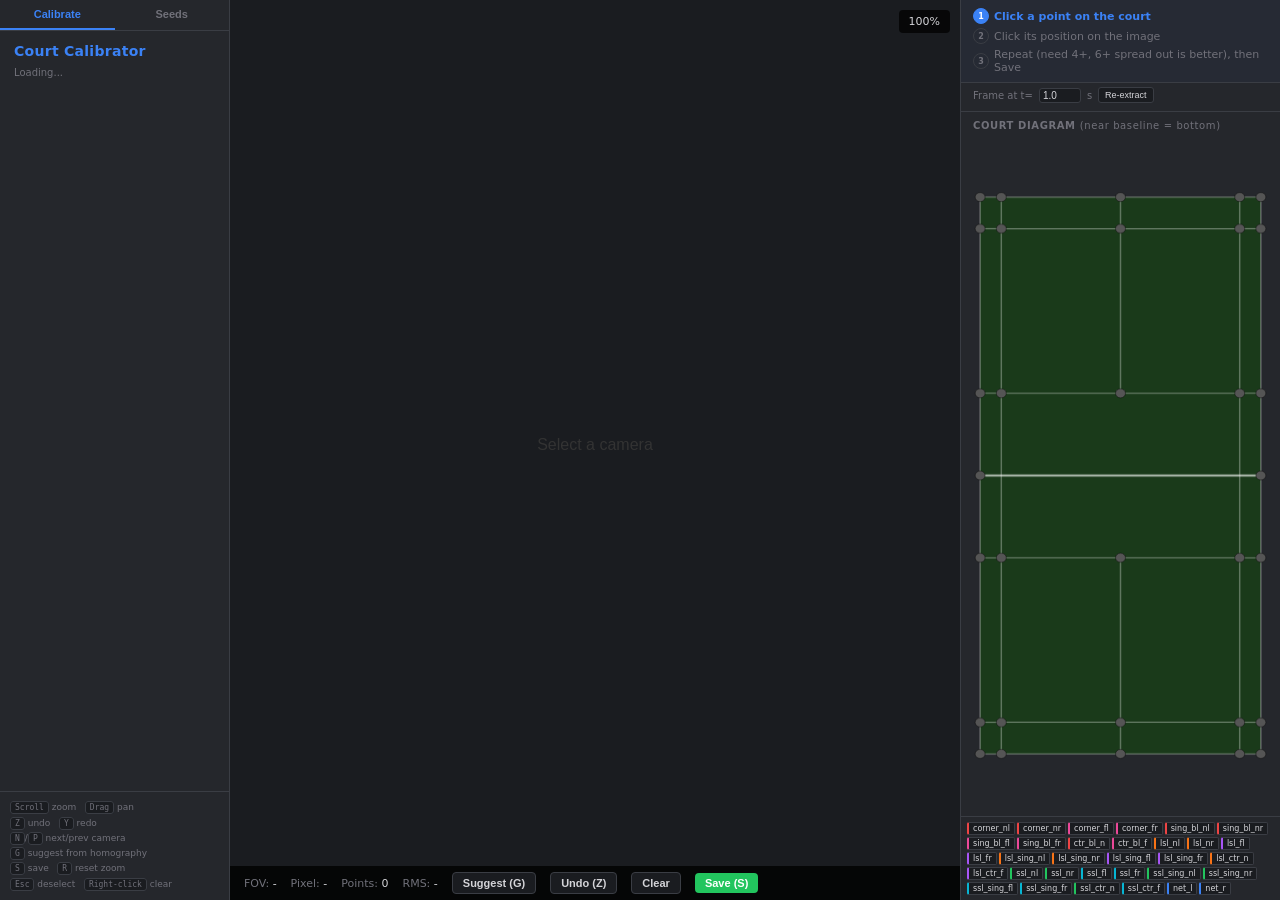
==== commit 2961cb24: "Live server: Save finds the camera FOV, time settings in frames, pure_live preset, progress phases +" ====
--- a/tools/calibrator.html
+++ b/tools/calibrator.html
@@ -60,6 +60,9 @@
 .pc.placed{border-color:var(--success);color:var(--success);}
 .pc.active{border-color:var(--accent);color:var(--accent);background:rgba(59,130,246,.1);}
 
+.calib-result{padding:4px 12px 6px;border-bottom:1px solid var(--border);font-size:10px;color:var(--muted);line-height:1.45;display:none;}
+.calib-result b{color:var(--fg);}
+.calib-result .warn{color:var(--warn);}
 .re-extract{padding:4px 12px 8px;border-bottom:1px solid var(--border);display:flex;align-items:center;gap:6px;font-size:10px;color:var(--muted);}
 .re-extract input{width:42px;background:var(--bg);border:1px solid var(--border);border-radius:3px;color:var(--fg);padding:1px 3px;font-size:10px;}
 .re-extract button{font-size:9px;padding:2px 6px;cursor:pointer;background:var(--bg);border:1px solid var(--border);border-radius:3px;color:var(--fg);}
@@ -112,9 +115,7 @@
     <div class="ov hint" id="hint"></div>
     <div class="ov zi" id="zInfo">100%</div>
     <div class="sbar">
-      <span>FOV: <input type="number" id="fovIn" value="78" step="0.5" min="30" max="180">°
-        <select id="fovOn"><option value="long">long</option><option value="short">short</option></select>
-        <button class="btn" id="bAutoFov" title="Find best FOV from clicked points">Auto</button></span>
+      <span title="Field of view across the long side of the picture, found from the clicks on Save">FOV: <span class="v" id="sFov">-</span></span>
       <span>Pixel: <span class="v" id="sPx">-</span></span>
       <span>Points: <span class="v" id="sPts">0</span></span>
       <span>RMS: <span class="v" id="sRms">-</span></span>
@@ -128,10 +129,11 @@
     <div class="wf" id="wf">
       <div class="step cur" id="ws1"><span class="n">1</span> Click a point on the court</div>
       <div class="step" id="ws2"><span class="n">2</span> Click its position on the image</div>
-      <div class="step" id="ws3"><span class="n">3</span> Repeat (need 4+), then Save</div>
+      <div class="step" id="ws3"><span class="n">3</span> Repeat (need 4+, 6+ spread out is better), then Save</div>
     </div>
+    <div class="calib-result" id="calibResult"></div>
     <div class="re-extract">
-      Frame at t=<input type="number" id="frameTime" value="1.0" step="0.5" min="0">s
+      <span id="ftLbl">Frame at t=</span><input type="number" id="frameTime" value="1.0" step="0.5" min="0"><span id="ftUnit">s</span>
       <button id="bReExtract">Re-extract</button>
     </div>
     <h3>Court Diagram <span style="font-weight:400;text-transform:none">(near baseline = bottom)</span></h3>
@@ -213,6 +215,8 @@
 let zm=1,px=0,py=0;
 let undoS=[],redoS=[];
 let suggestPrev=null;
+let reproj={};   // {point: [x, y, err_px, clickX, clickY]}: where the saved calibration puts each clicked point
+const FRAME_MODE=!!window.EMBED_LIVE_SERVER;   // live server: re-extract by frame number
 
 /* ---- DOM ---- */
 const icv=document.getElementById('icv'),ix=icv.getContext('2d'),ipanel=document.getElementById('ipanel');
@@ -238,11 +242,13 @@
   if(addFrameMode)finishAddFrame(false);
   ci=idx;undoS=[];redoS=[];activePt=null;zm=1;px=0;py=0;suggestPrev=null;
   const cam=cameras[ci];
-  document.getElementById('fovIn').value=cam.saved_fov||cam.fov_deg;
-  placed={};
+  placed={};reproj={};
   if(cam.saved_points){
     for(const[n,px_]of Object.entries(cam.saved_points))placed[n]=px_;
-  }
+    for(const[n,r]of Object.entries(cam.saved_proj||{}))if(cam.saved_points[n])reproj[n]=[r[0],r[1],r[2],...cam.saved_points[n]];
+  }
+  showFov(cam.saved_fov);
+  showResult(cam.calibrated?{rms_px:cam.rms,fov_deg:cam.saved_fov}:null);
   img=new Image();
   img.onload=()=>render();
   img.src='/frames/'+encodeURIComponent(cam.view+'.jpg')+'?t='+Date.now();
@@ -374,6 +380,21 @@
       const p=suggestPrev[n];
       const ppx=ox+p[0]*iw/img.width,ppy=oy+p[1]*ih/img.height;
       c.beginPath();c.arc(ppx,ppy,4/zm,0,Math.PI*2);c.fillStyle='rgba(255,220,50,.85)';c.fill();
+    }
+  }
+
+  // Saved calibration: where each clicked point lands (ring) and the miss (line); red = worst or > 15 px
+  let worstN=null;for(const n in reproj)if(!worstN||reproj[n][2]>reproj[worstN][2])worstN=n;
+  for(const n in reproj){
+    const r=reproj[n],p=placed[n];
+    if(!p||Math.abs(p[0]-r[3])>.01||Math.abs(p[1]-r[4])>.01)continue;   // click moved since the save
+    const cx=ox+p[0]*iw/img.width,cy=oy+p[1]*ih/img.height,qx=ox+r[0]*iw/img.width,qy=oy+r[1]*ih/img.height;
+    const col=(n===worstN&&r[2]>3)||r[2]>15?'#ef4444':r[2]>5?'#eab308':'#22c55e';
+    c.strokeStyle=col;c.lineWidth=1.5/zm;
+    c.beginPath();c.moveTo(cx,cy);c.lineTo(qx,qy);c.stroke();
+    c.beginPath();c.arc(qx,qy,6/zm,0,Math.PI*2);c.stroke();
+    if(n===worstN||r[2]>5){
+      c.font=`bold ${10/zm}px sans-serif`;c.fillStyle=col;c.fillText(r[2].toFixed(1)+'px',qx+8/zm,qy+12/zm);
     }
   }
 
@@ -562,49 +583,55 @@
   if(ci<0)return;
   const pts=Object.entries(placed).map(([n,p])=>({name:n,px:p[0],py:p[1]}));
   if(pts.length<4){alert('Need at least 4 points.');return}
-  const fov=parseFloat(document.getElementById('fovIn').value);
-  const fovOn=document.getElementById('fovOn').value;
-  const res=await fetch('/api/calibrate',{
-    method:'POST',headers:{'Content-Type':'application/json'},
-    body:JSON.stringify({view:cameras[ci].view,fov_deg:fov,fov_on:fovOn,points:pts})
-  }).then(r=>r.json());
-  if(res.error){alert('Error: '+res.error);return}
+  const bSave=document.getElementById('bSave');
+  bSave.textContent='Finding FOV...';bSave.disabled=true;
+  let res;
+  try{
+    // no fov_deg: the server finds the best field of view from the clicks, then saves
+    res=await fetch('/api/calibrate',{
+      method:'POST',headers:{'Content-Type':'application/json'},
+      body:JSON.stringify({view:cameras[ci].view,points:pts})
+    }).then(r=>r.json());
+  }finally{bSave.textContent='Save (S)';bSave.disabled=false}
+  const err=res.error||res.detail;
+  if(err){alert('Error: '+(typeof err==='string'?err:JSON.stringify(err)));return}
   document.getElementById('sRms').textContent=res.rms_px.toFixed(2)+'px';
   document.getElementById('sRms').style.color=res.warning?'var(--warn)':'var(--success)';
-  cameras[ci].calibrated=true;cameras[ci].rms=res.rms_px;cameras[ci].saved_fov=fov;
-  cameras[ci].saved_points={};
-  for(const n in placed)cameras[ci].saved_points[n]=[...placed[n]];
-  renderCamList();
-  if(res.warning)alert('Saved but RMS '+res.rms_px.toFixed(1)+'px > 15px — check clicks or FOV.');
-}
-
-/* ---- Auto FOV ---- */
-document.getElementById('bAutoFov').addEventListener('click',async()=>{
-  if(ci<0)return;
-  const pts=Object.entries(placed).map(([n,p])=>({name:n,px:p[0],py:p[1]}));
-  if(pts.length<4){alert('Need at least 4 points.');return}
-  const fovOn=document.getElementById('fovOn').value;
-  document.getElementById('bAutoFov').textContent='...';
-  const res=await fetch('/api/auto-fov',{
-    method:'POST',headers:{'Content-Type':'application/json'},
-    body:JSON.stringify({view:cameras[ci].view,fov_on:fovOn,points:pts})
-  }).then(r=>r.json());
-  document.getElementById('bAutoFov').textContent='Auto';
-  if(res.error){alert('Error: '+res.error);return}
-  document.getElementById('fovIn').value=res.fov_deg.toFixed(1);
-  document.getElementById('sRms').textContent=res.rms_px.toFixed(2)+'px (preview)';
-  document.getElementById('sRms').style.color=res.rms_px>15?'var(--warn)':'var(--success)';
-  alert('Best FOV: '+res.fov_deg.toFixed(1)+'° → RMS '+res.rms_px.toFixed(2)+'px\nClick Save to apply.');
-});
+  const cam=cameras[ci];
+  cam.calibrated=true;cam.rms=res.rms_px;cam.saved_fov=res.fov_deg;
+  cam.saved_points={};cam.saved_proj={};reproj={};
+  for(const n in placed)cam.saved_points[n]=[...placed[n]];
+  for(const p of res.points||[]){
+    cam.saved_proj[p.name]=[p.proj[0],p.proj[1],p.err_px];
+    if(placed[p.name])reproj[p.name]=[p.proj[0],p.proj[1],p.err_px,...placed[p.name]];
+  }
+  showFov(res.fov_deg);showResult(res);
+  renderCamList();drawImg();
+  if(res.warning)alert('Saved, but RMS '+res.rms_px.toFixed(1)+' px > 15 px. Worst click: '+(res.worst?res.worst.name+' ('+res.worst.err_px.toFixed(1)+' px)':'?')+'. Redo it and Save again.');
+}
+
+function showFov(fov){document.getElementById('sFov').textContent=fov!=null?(+fov).toFixed(2)+'°':'found on Save'}
+function showResult(res){
+  const el=document.getElementById('calibResult');
+  if(!res||res.rms_px==null){el.style.display='none';el.innerHTML='';return}
+  let worst=res.worst;
+  if(!worst){let w=null;for(const n in reproj)if(!w||reproj[n][2]>w.err_px)w={name:n,err_px:reproj[n][2]};worst=w}
+  const cls=res.rms_px>15?' class="warn"':'';
+  let h=`Saved: FOV <b>${res.fov_deg!=null?(+res.fov_deg).toFixed(2)+'°':'?'}</b>, RMS <b${cls}>${res.rms_px.toFixed(2)} px</b>`;
+  if(worst)h+=`<br>worst click <b>${worst.name}</b> ${worst.err_px.toFixed(1)} px (red line on the frame)`;
+  for(const n of res.notes||[])h+=`<br><span class="warn">${n}</span>`;
+  el.innerHTML=h;el.style.display='block';
+}
 
 /* ---- Re-extract ---- */
 document.getElementById('bReExtract').addEventListener('click',async()=>{
   if(ci<0)return;
-  const t=parseFloat(document.getElementById('frameTime').value)||1.0;
+  const v=parseFloat(document.getElementById('frameTime').value);
+  const body=FRAME_MODE?{view:cameras[ci].view,frame:Math.max(0,Math.round(isNaN(v)?60:v))}:{view:cameras[ci].view,time:isNaN(v)?1.0:v};
   document.getElementById('bReExtract').textContent='...';
   await fetch('/api/re-extract',{
     method:'POST',headers:{'Content-Type':'application/json'},
-    body:JSON.stringify({view:cameras[ci].view,time:t})
+    body:JSON.stringify(body)
   });
   document.getElementById('bReExtract').textContent='Re-extract';
   img=new Image();img.onload=()=>render();
@@ -924,6 +951,13 @@
 window.addEventListener('resize',()=>render());
 resizeIcv();drawImg();drawCourt();renderPS();
 loadCameras().then(()=>loadSeeds());
+// v0.8.2: inside the live server's Calibrate tab the stream is seedless, so only the calibration mode is shown
+if(window.EMBED_LIVE_SERVER){document.querySelector('.mode-toggle').style.display='none';}
+if(FRAME_MODE){
+  document.getElementById('ftLbl').textContent='Video frame #';document.getElementById('ftUnit').textContent='';
+  const ft=document.getElementById('frameTime');ft.value='60';ft.step='1';ft.style.width='52px';
+  ft.title="Frame number of this camera's video (60 = 1 s at 60 fps)";
+}
 </script>
 </body>
 </html>
